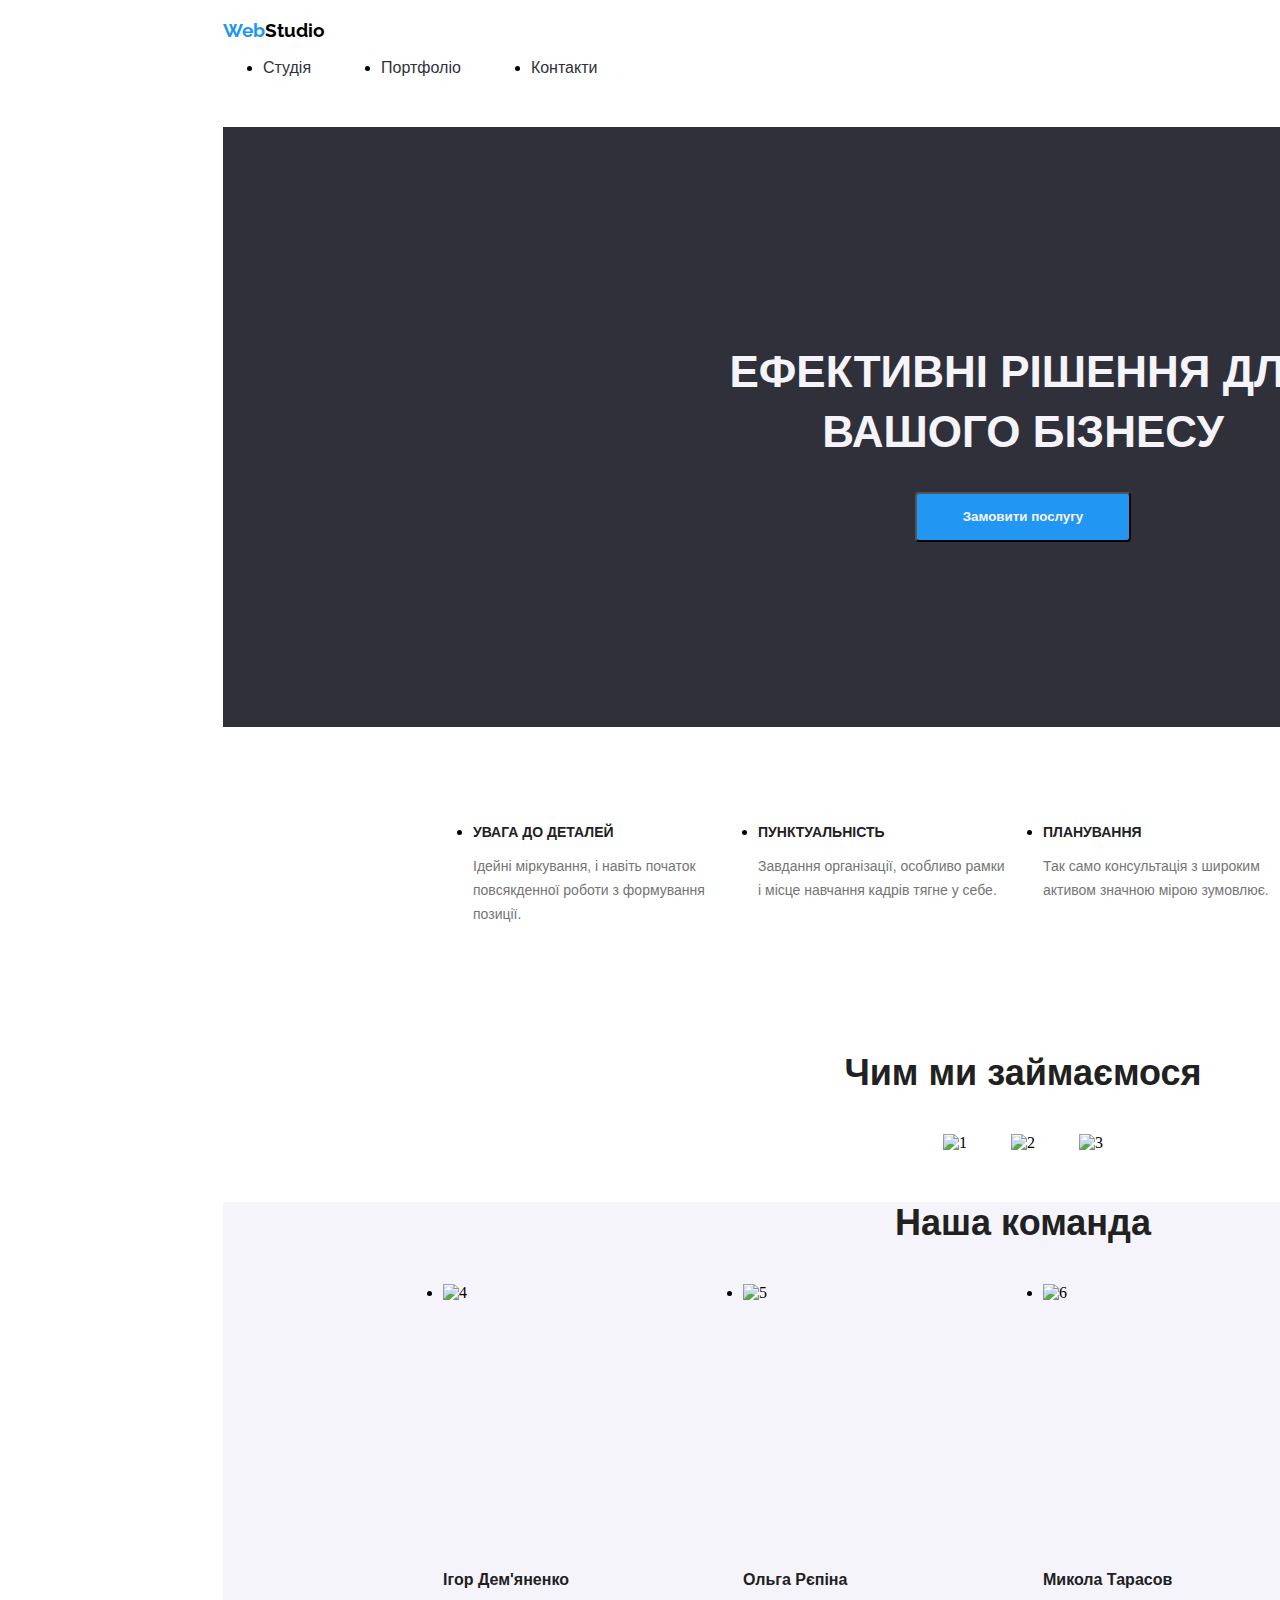
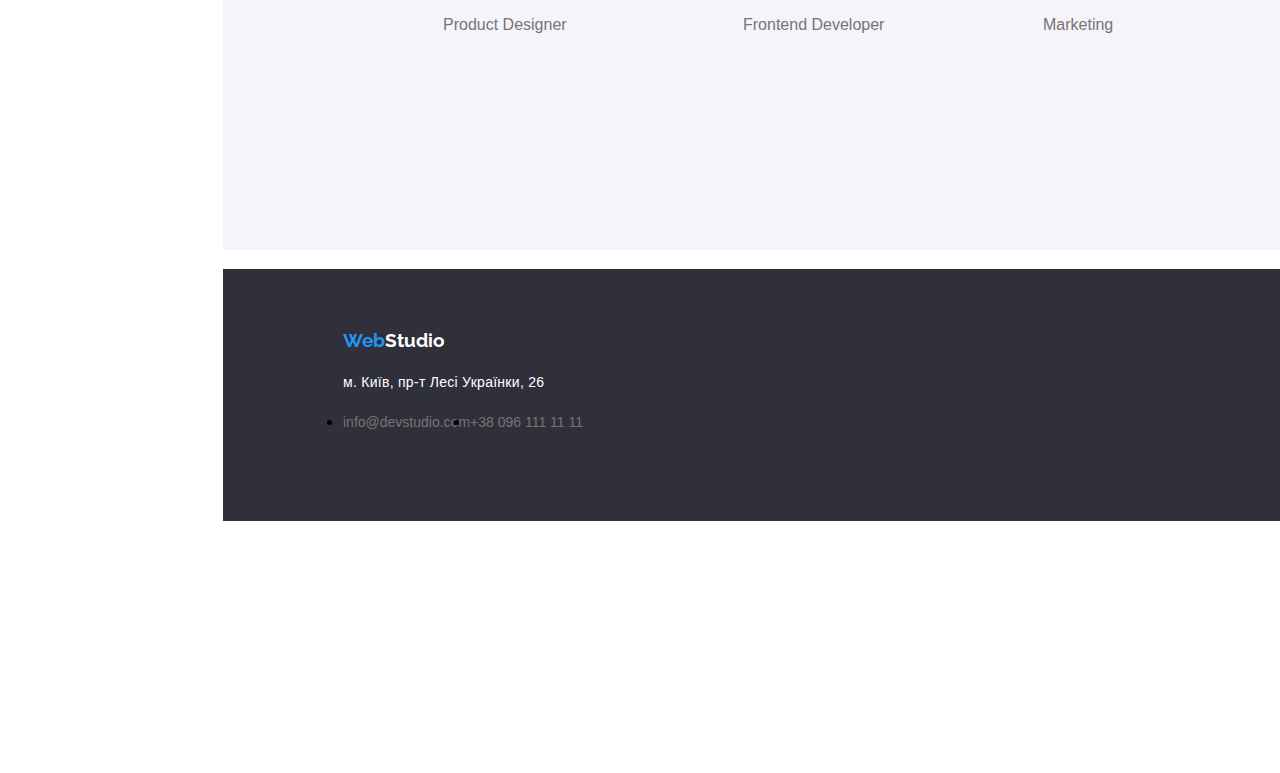
==== index.html @ 0ef21264 "main flex-box" ====
<!DOCTYPE html>
<html lang="en">
  <head>
    <meta charset="UTF-8" />
    <meta name="viewport" content="width=device-width, initial-scale=1.0" />
    <title>WebStudio</title>
    <link rel="stylesheet" href="./css/reset.css" />
    <link
      rel="stylesheet"
      href="https://cdnjs.cloudflare.com/ajax/libs/normalize/8.0.1/normalize.min.css"
      integrity="sha512-NhSC1YmyruXifcj/KFRWoC561YpHpc5Jtzgvbuzx5VozKpWvQ+4nXhPdFgmx8xqexRcpAglTj9sIBWINXa8x5w=="
      crossorigin="anonymous"
      referrerpolicy="no-referrer"
    />
    <link
      href="https://fonts.googleapis.com/css2?family=Raleway:ital,wght@0,100..900;1,100..900&family=Roboto:ital,wght@0,100;0,300;0,400;0,500;0,700;0,900;1,100;1,300;1,400;1,500;1,700;1,900&display=swap"
      rel="stylesheet"
    />
    <link rel="stylesheet" href="./css/stylesmain.css" />
  </head>
  <body>
    <div class="container">
      <header class="header">
        <nav>
          <h3 class="header-title">
            <span style="color: #2196f3">Web</span
            ><span style="color: black">Studio</span>
          </h3>
          <ul class="liheader-left">
            <li><a href="./index.html">Студія</a></li>
            <li><a href="./portfolio.html">Портфоліо</a></li>
            <li><a href="#">Контакти</a></li>
          </ul>
          <ul class="liheader-right">
            <li><a href="#">info@devstudio.com</a></li>
            <li><a href="#">+38 096 111 11 11</a></li>
          </ul>
        </nav>
      </header>
      <main>
        <section class="hero">
          <h1>
            ЕФЕКТИВНІ РІШЕННЯ ДЛЯ <br />
            ВАШОГО БІЗНЕСУ
          </h1>
          <button type="button">Замовити послугу</button>
        </section>
        <section class="main">
          <ul class="main-ul">
            <li class="main-li">
              <h4 class="main-h4">УВАГА ДО ДЕТАЛЕЙ</h4>
              <p class="main-p">
                Ідейні міркування, і навіть початок<br />
                повсякденної роботи з формування <br />
                позиції.
              </p>
            </li>
            <li class="main-li">
              <h4 class="main-h4">ПУНКТУАЛЬНІСТЬ</h4>
              <p class="main-p">
                Завдання організації, особливо рамки <br />
                і місце навчання кадрів тягне у себе.
              </p>
            </li>
            <li class="main-li">
              <h4 class="main-h4">ПЛАНУВАННЯ</h4>
              <p class="main-p">
                Так само консультація з широким <br />
                активом значною мірою зумовлює.
              </p>
            </li>
            <li class="main-li">
              <h4 class="main-h4">СУЧАСНІ ТЕХНОЛОГІЇ</h4>
              <p class="main-p">
                Значимість цих проблем настільки <br />
                очевидна, що реалізація планових <br />
                завдань.
              </p>
            </li>
          </ul>
        </section>
        <section class="submain">
          <div class="submain-content">
            <h2>Чим ми займаємося</h2>
            <img src="./images/main/main_1.jpg" alt="1" class="submain-img1" />
            <img src="./images/main/main_2.jpg" alt="2" class="submain-img2" />
            <img src="./images/main/main_3.jpg" alt="3" class="submain-img3" />
          </div>
        </section>
        <section class="team">
          <h2>Наша команда</h2>
          <ul>
            <li class="li-team1">
              <img src="./images/main/main_4.jpg" alt="4" class="team-img1" />
              <h5 class="team-names">Ігор Дем'яненко</h5>
              <p class="team-roles">Product Designer</p>
            </li>
            <li class="li-team2">
              <img src="./images/main/main_5.jpg" alt="5" class="team-img2" />
              <h5 class="team-names">Ольга Рєпіна</h5>
              <p class="team-roles">Frontend Developer</p>
            </li>
            <li class="li-team3">
              <img src="./images/main/main_6.jpg" alt="6" class="team-img3" />
              <h5 class="team-names">Микола Тарасов</h5>
              <p class="team-roles">Marketing</p>
            </li>
            <li class="li-team4">
              <img src="./images/main/main_7.jpg" alt="7" class="team-img4" />
              <h5 class="team-names">Михайло Єрмаков</h5>
              <p class="team-roles">UI Designer</p>
            </li>
          </ul>
        </section>
      </main>
      <footer class="footer">
        <h3>
          <span style="color: #2196f3">Web</span
          ><span style="color: rgb(255, 255, 255)">Studio</span>
        </h3>
        <p>м. Київ, пр-т Лесі Українки, 26</p>
        <ul class="ulhero-footer">
          <li><a href="#" class="li-footer">info@devstudio.com</a></li>
          <li><a href="#" class="li-footer">+38 096 111 11 11</a></li>
        </ul>
      </footer>
    </div>
  </body>
</html>
---- css/stylesmain.css ----
:root {
  --main-color: #2F303A;
  --accent-color: #2196F3;
  --paragraph-color: #757575;
  --footer-p-color: #FFFFFF;
  --team-background-color: #F5F4FA;
  --team-h4-color: #212121;
  --main-font: 'Raleway', serif;
  --secondary-font: "Roboto Flex",sans-serif;
  }

  .container{
  width: 1600px;
  height: 2346px;
  margin-right: 215px; 
  margin-left: 215px;
  }

  .header h3 {
  font-family: var(--main-font);
  font-weight: 700;
  display: flex;
  }

  .header ul {
  font-family: var(--secondary-font);
  display: flex;
  }

  .liheader-left {
  display: flex;
  justify-content: flex-start;
  }

  .liheader-right{
  display: flex;
  justify-content: flex-end;
  }

  .header li a {
  color: var(--main-color);
  transition: 0.3s ease;
  text-decoration: none;
  margin-right: 70px;
  }

  .header li a:hover {
  color: var(--accent-color);
  }

  .hero {
  display: flex;
  flex-direction: column;
  justify-content: center;
  align-items: center;
  width: auto;
  height: 600px;
  background-color: var(--main-color);
  }

  .hero h1 {
  font-family: var(--secondary-font);
  font-weight: 900;
  color: var(--team-background-color);
  line-height: 60px;
  letter-spacing: 5%;
  font-size: 44px;
  text-align: center;
  }

  .hero button {
  color: var(--team-background-color);
  background-color: var(--accent-color); 
  border-radius: 4px;
  width: 216px;
  height: 50px;
  font-family: var(--secondary-font);
  font-weight: 700;
  margin: 0 auto;
  }

  .hero button:hover {
  background-color: var(--paragraph-color);
  transition: 0.3s ease;
  }

  .main-h4 {
  font-family: var(--secondary-font);
  font-weight: 700;
  line-height: auto;
  letter-spacing: 3%;
  font-size: 14px;
  color: var(--team-h4-color);
  margin-top: 80px;
  margin-bottom: 10px;
  }

  .main-p {
  width: 270px;
  height: 72px;
  font-family: var(--secondary-font);
  font-weight: 400;
  font-size: 14px;
  line-height: 24px;
  letter-spacing: 3%;
  color: var(--paragraph-color);
  margin-bottom: 80px;
  }

  .main-ul {
  display: flex;
  flex-wrap: wrap;
  justify-content: center;
  }

  .main-li{
    margin-right: 15px;
  }

  .submain {
  display: flex;
  justify-content: center;
  align-items: center;
  }

  .submain-content {
  text-align: center;
  }

  .submain h2 {
  font-family: var(--secondary-font);
  font-weight: 700;
  text-align: center;
  letter-spacing: 3%;
  line-height: auto;
  color: var(--team-h4-color);
  font-size: 36px;
  display: flex;
  justify-content: center;
  margin-bottom: 20px;
  }
    
  .submain img {
  width: 370px;
  height: 294px;
  margin: 20px;
  }

  .team {
  background-color: var(--team-background-color);
  height: 648px;
  }

  .team h2 {
  font-family: var(--secondary-font);
  font-weight: 700;
  text-align: center;
  letter-spacing: 3%;
  line-height: auto;
  color: var(--team-h4-color);
  font-size: 36px;
  display: flex;
  justify-content: center;
  margin-bottom: 40px;
  }

  .team ul {
  display: flex;
  justify-content: center;
  }

  .team img {
  width: 270px;
  height: 260px;
  margin-top: auto;
  display: flex;
  align-items: center;
  justify-content: center;
  }

  .team .team-img1 {
  margin-right: 30px;
  display: flex;
  justify-content: center;
  align-items: center;
  }

  .team .team-img2 {
  margin-right: 30px;
  }

  .team .team-img3 {
  margin-right: 30px;
  }

  .team .team-img4 {
  margin-right: 30px;
  }

  .team-names {
  font-family: var(--secondary-font);
  line-height: auto;
  font-size: 16px;
  color: var(--team-h4-color);
  display: flex;
  }

  .team-roles {
  font-family: var(--secondary-font);
  font-weight: 400;
  line-height: auto;
  font-size: 16px;
  color: var(--paragraph-color);
  display: flex;
  }

  .footer {
  background-color: #2F303A;
  height: 252px;
  }

  .footer h3 {
  font-family: var(--main-font);
  font-weight: 700;
  padding-left: 120px;
  padding-top: 60px;
  display: flex;
  }

  .footer p {
  font-family: var(--secondary-font);
  font-weight: 400;
  font-size: 14px;
  font-weight: 400;
  line-height: 24px;
  letter-spacing: 0.02em;
  text-align: left;
  color: var(--footer-p-color);
  padding-left: 120px;
  display: flex;
  }

  .footer ul {
  padding-left: 120px;
  display: flex;
  }

  .footer a {
  font-family: var(--secondary-font);
  font-weight: 400;
  font-size: 14px;
  line-height: 24px;
  text-align: left;
  color: var(--paragraph-color);
  text-decoration: none;
  display: flex;
  }

  .footer a:hover {
  color: var(--accent-color);
  transition: 0.3s ease;
  }
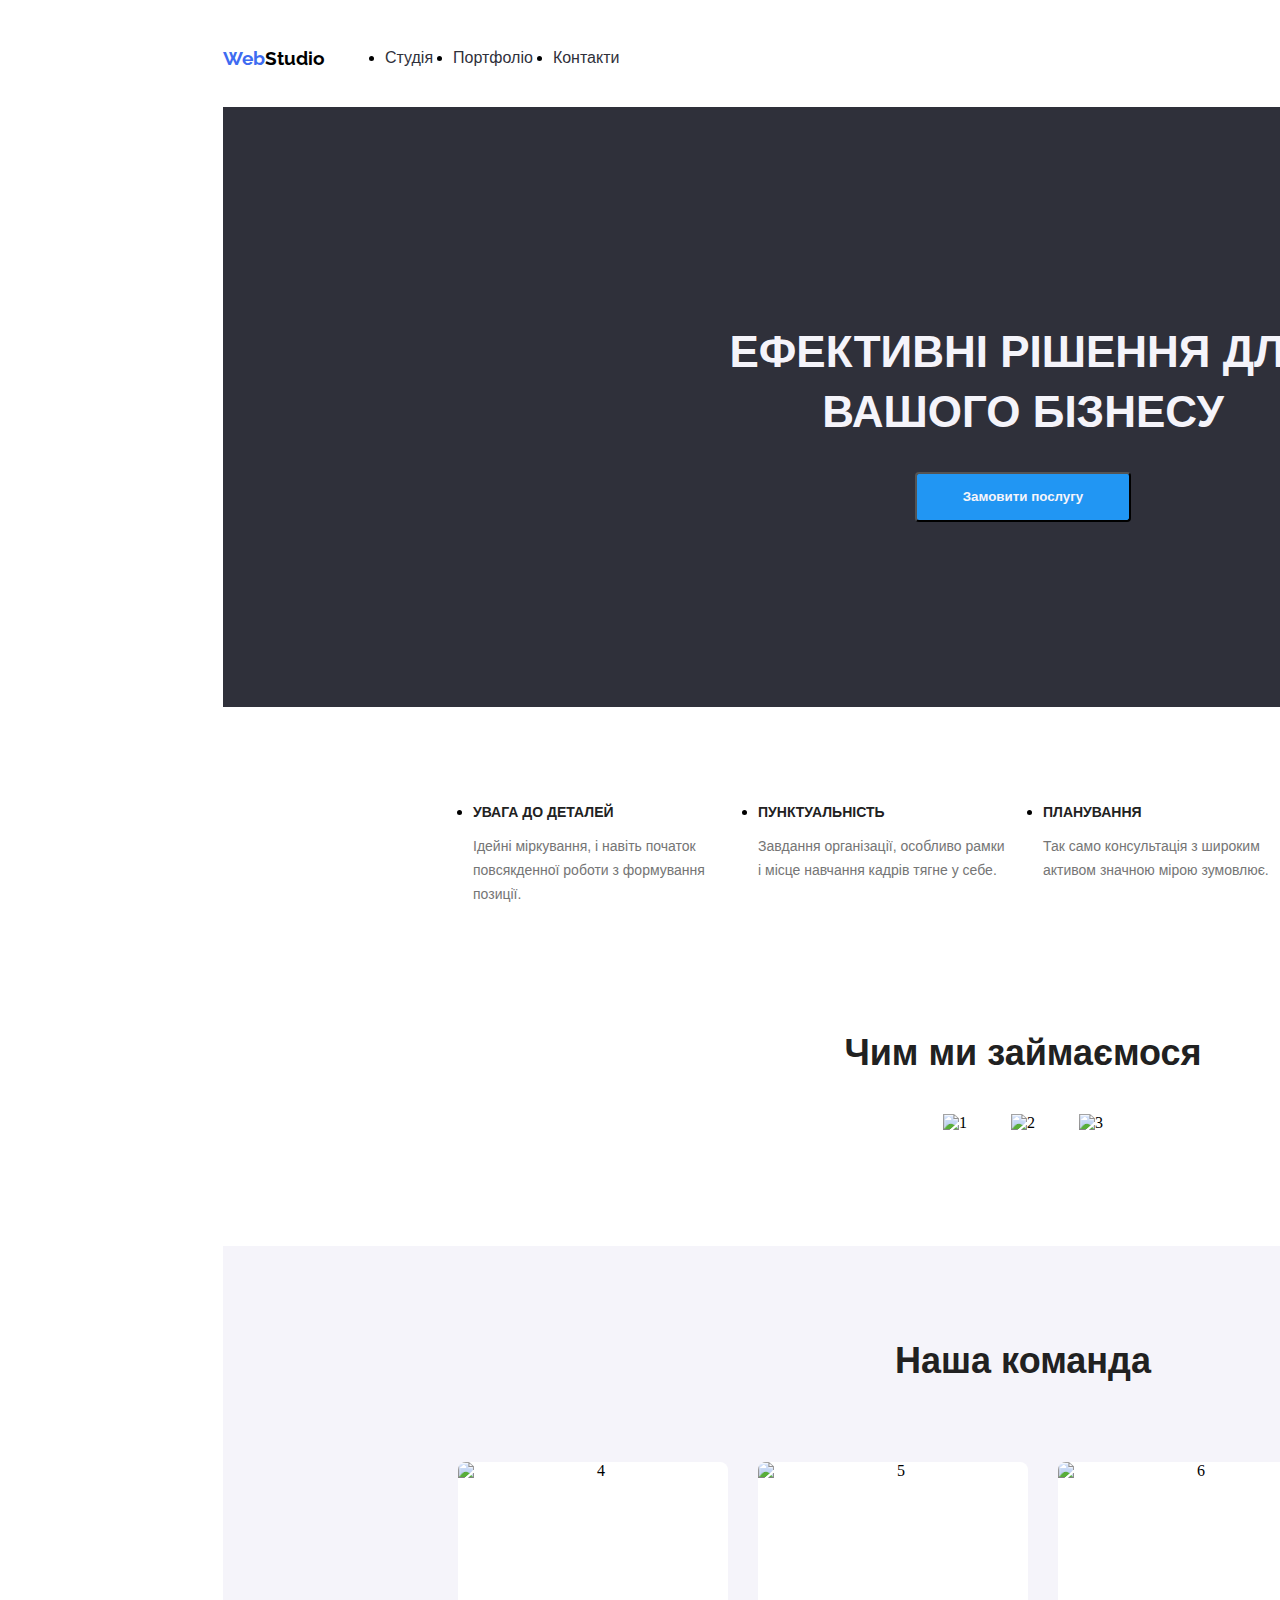
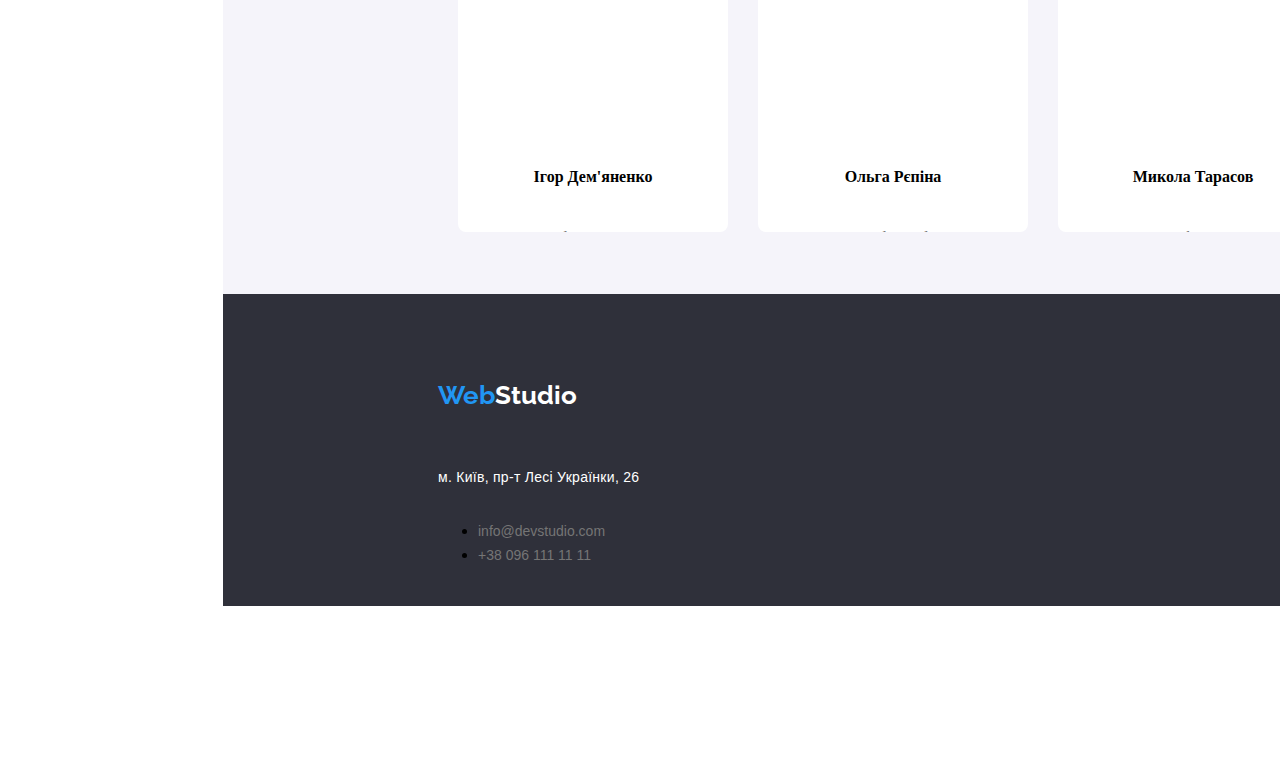
==== commit ba8e1c7b: "portfolio flex-box" ====
--- a/index.html
+++ b/index.html
@@ -21,19 +21,19 @@
   <body>
     <div class="container">
       <header class="header">
-        <nav>
-          <h3 class="header-title">
-            <span style="color: #2196f3">Web</span
-            ><span style="color: black">Studio</span>
-          </h3>
-          <ul class="liheader-left">
-            <li><a href="./index.html">Студія</a></li>
-            <li><a href="./portfolio.html">Портфоліо</a></li>
-            <li><a href="#">Контакти</a></li>
+        <h3 class="title-profil" style="color: rgb(0, 0, 0)">
+          <span class="title-profil" style="color: rgb(62, 107, 241)">Web</span
+          >Studio
+        </h3>
+        <nav class="links-nav-profile">
+          <ul class="left-links">
+            <li class="link-left"><a href="./index.html">Студія</a></li>
+            <li class="link-left"><a href="./portfolio.html">Портфоліо</a></li>
+            <li class="link-left"><a href="#">Контакти</a></li>
           </ul>
-          <ul class="liheader-right">
-            <li><a href="#">info@devstudio.com</a></li>
-            <li><a href="#">+38 096 111 11 11</a></li>
+          <ul class="right-links">
+            <li class="link-right"><a href="#">info@devstudio.com</a></li>
+            <li class="link-right"><a href="#">+38 096 111 11 11</a></li>
           </ul>
         </nav>
       </header>
@@ -89,25 +89,25 @@
         </section>
         <section class="team">
           <h2>Наша команда</h2>
-          <ul>
+          <ul class="team-workers">
             <li class="li-team1">
               <img src="./images/main/main_4.jpg" alt="4" class="team-img1" />
-              <h5 class="team-names">Ігор Дем'яненко</h5>
+              <p class="team-names">Ігор Дем'яненко</p>
               <p class="team-roles">Product Designer</p>
             </li>
             <li class="li-team2">
               <img src="./images/main/main_5.jpg" alt="5" class="team-img2" />
-              <h5 class="team-names">Ольга Рєпіна</h5>
+              <p class="team-names">Ольга Рєпіна</p>
               <p class="team-roles">Frontend Developer</p>
             </li>
             <li class="li-team3">
               <img src="./images/main/main_6.jpg" alt="6" class="team-img3" />
-              <h5 class="team-names">Микола Тарасов</h5>
+              <p class="team-names">Микола Тарасов</p>
               <p class="team-roles">Marketing</p>
             </li>
             <li class="li-team4">
               <img src="./images/main/main_7.jpg" alt="7" class="team-img4" />
-              <h5 class="team-names">Михайло Єрмаков</h5>
+              <p class="team-names">Михайло Єрмаков</p>
               <p class="team-roles">UI Designer</p>
             </li>
           </ul>
--- a/css/stylesmain.css
+++ b/css/stylesmain.css
@@ -16,32 +16,51 @@
   margin-left: 215px;
   }
 
+  .header {
+  display: flex;
+  align-items: center;
+  justify-content: space-between;
+  padding: 20px 0;
+  }
+
   .header h3 {
   font-family: var(--main-font);
   font-weight: 700;
   display: flex;
   }
 
-  .header ul {
-  font-family: var(--secondary-font);
-  display: flex;
-  }
-
-  .liheader-left {
-  display: flex;
-  justify-content: flex-start;
-  }
-
-  .liheader-right{
-  display: flex;
-  justify-content: flex-end;
+  .header .links-nav-profile {
+  display: flex;
+  align-items: center;
+  justify-content: space-between;
+  width: 100%;
+  }
+
+  .header .left-links,
+  .header .right-links {
+  display: flex;
+  align-items: center;
+  }
+
+  .header .left-links {
+  margin-left: 20px;
+  }
+
+  .header .right-links {
+  margin-right: 20px;
+  margin-left: auto;
+  }
+
+  .header li {
+  font-family: var(--secondary-font);
+  font-weight: 500;
+  margin-right: 20px;
   }
 
   .header li a {
   color: var(--main-color);
   transition: 0.3s ease;
   text-decoration: none;
-  margin-right: 70px;
   }
 
   .header li a:hover {
@@ -150,83 +169,77 @@
   background-color: var(--team-background-color);
   height: 648px;
   }
-
+  
+  .team-workers {
+  display: flex;
+  flex-direction: row;
+  gap: 30px;
+  justify-content: center;
+  }
+  
+  .team li {
+  display: grid;
+  grid-template-rows: auto 1fr auto;
+  justify-items: center;
+  text-align: center;
+  width: 270px;
+  height: 370px;
+  background-color: white;
+  border-radius: 8px;
+  overflow: hidden;
+  }
+  
   .team h2 {
   font-family: var(--secondary-font);
   font-weight: 700;
-  text-align: center;
-  letter-spacing: 3%;
-  line-height: auto;
+  font-size: 36px;
+  text-align: center;
+  margin-top: 94px;
+  padding-top: 94px;
+  padding-bottom: 50px;
   color: var(--team-h4-color);
-  font-size: 36px;
-  display: flex;
-  justify-content: center;
-  margin-bottom: 40px;
-  }
-
+  display: flex;
+  justify-content: center;
+  }
+  
   .team ul {
   display: flex;
   justify-content: center;
   }
-
+  
   .team img {
   width: 270px;
   height: 260px;
-  margin-top: auto;
-  display: flex;
-  align-items: center;
-  justify-content: center;
-  }
-
-  .team .team-img1 {
-  margin-right: 30px;
-  display: flex;
-  justify-content: center;
-  align-items: center;
-  }
-
-  .team .team-img2 {
-  margin-right: 30px;
-  }
-
-  .team .team-img3 {
-  margin-right: 30px;
-  }
-
-  .team .team-img4 {
-  margin-right: 30px;
-  }
-
+  }
+  
   .team-names {
-  font-family: var(--secondary-font);
-  line-height: auto;
-  font-size: 16px;
-  color: var(--team-h4-color);
-  display: flex;
-  }
-
-  .team-roles {
-  font-family: var(--secondary-font);
-  font-weight: 400;
-  line-height: auto;
-  font-size: 16px;
+  font-weight: 600;
+  padding-top: 30px;
+  line-height: 18.75px;
+  }
+
+  .team-roles{
   color: var(--paragraph-color);
-  display: flex;
+  padding-bottom: 30px;
+  padding-top: 10px;
   }
 
   .footer {
-  background-color: #2F303A;
+  background-color: var(--main-color);
+  width: 1600px;
   height: 252px;
-  }
-
+  padding-top: 60px;
+  padding-left: 215px;
+  display: flex;
+  flex-direction: column;
+  }
+  
   .footer h3 {
   font-family: var(--main-font);
   font-weight: 700;
-  padding-left: 120px;
-  padding-top: 60px;
-  display: flex;
-  }
-
+  font-size: 26px;
+  }
+  
   .footer p {
   font-family: var(--secondary-font);
   font-weight: 400;
@@ -236,15 +249,9 @@
   letter-spacing: 0.02em;
   text-align: left;
   color: var(--footer-p-color);
-  padding-left: 120px;
-  display: flex;
-  }
-
-  .footer ul {
-  padding-left: 120px;
-  display: flex;
-  }
-
+  padding-top: 15px;
+  }
+  
   .footer a {
   font-family: var(--secondary-font);
   font-weight: 400;
@@ -253,9 +260,8 @@
   text-align: left;
   color: var(--paragraph-color);
   text-decoration: none;
-  display: flex;
-  }
-
+  }
+  
   .footer a:hover {
   color: var(--accent-color);
   transition: 0.3s ease;
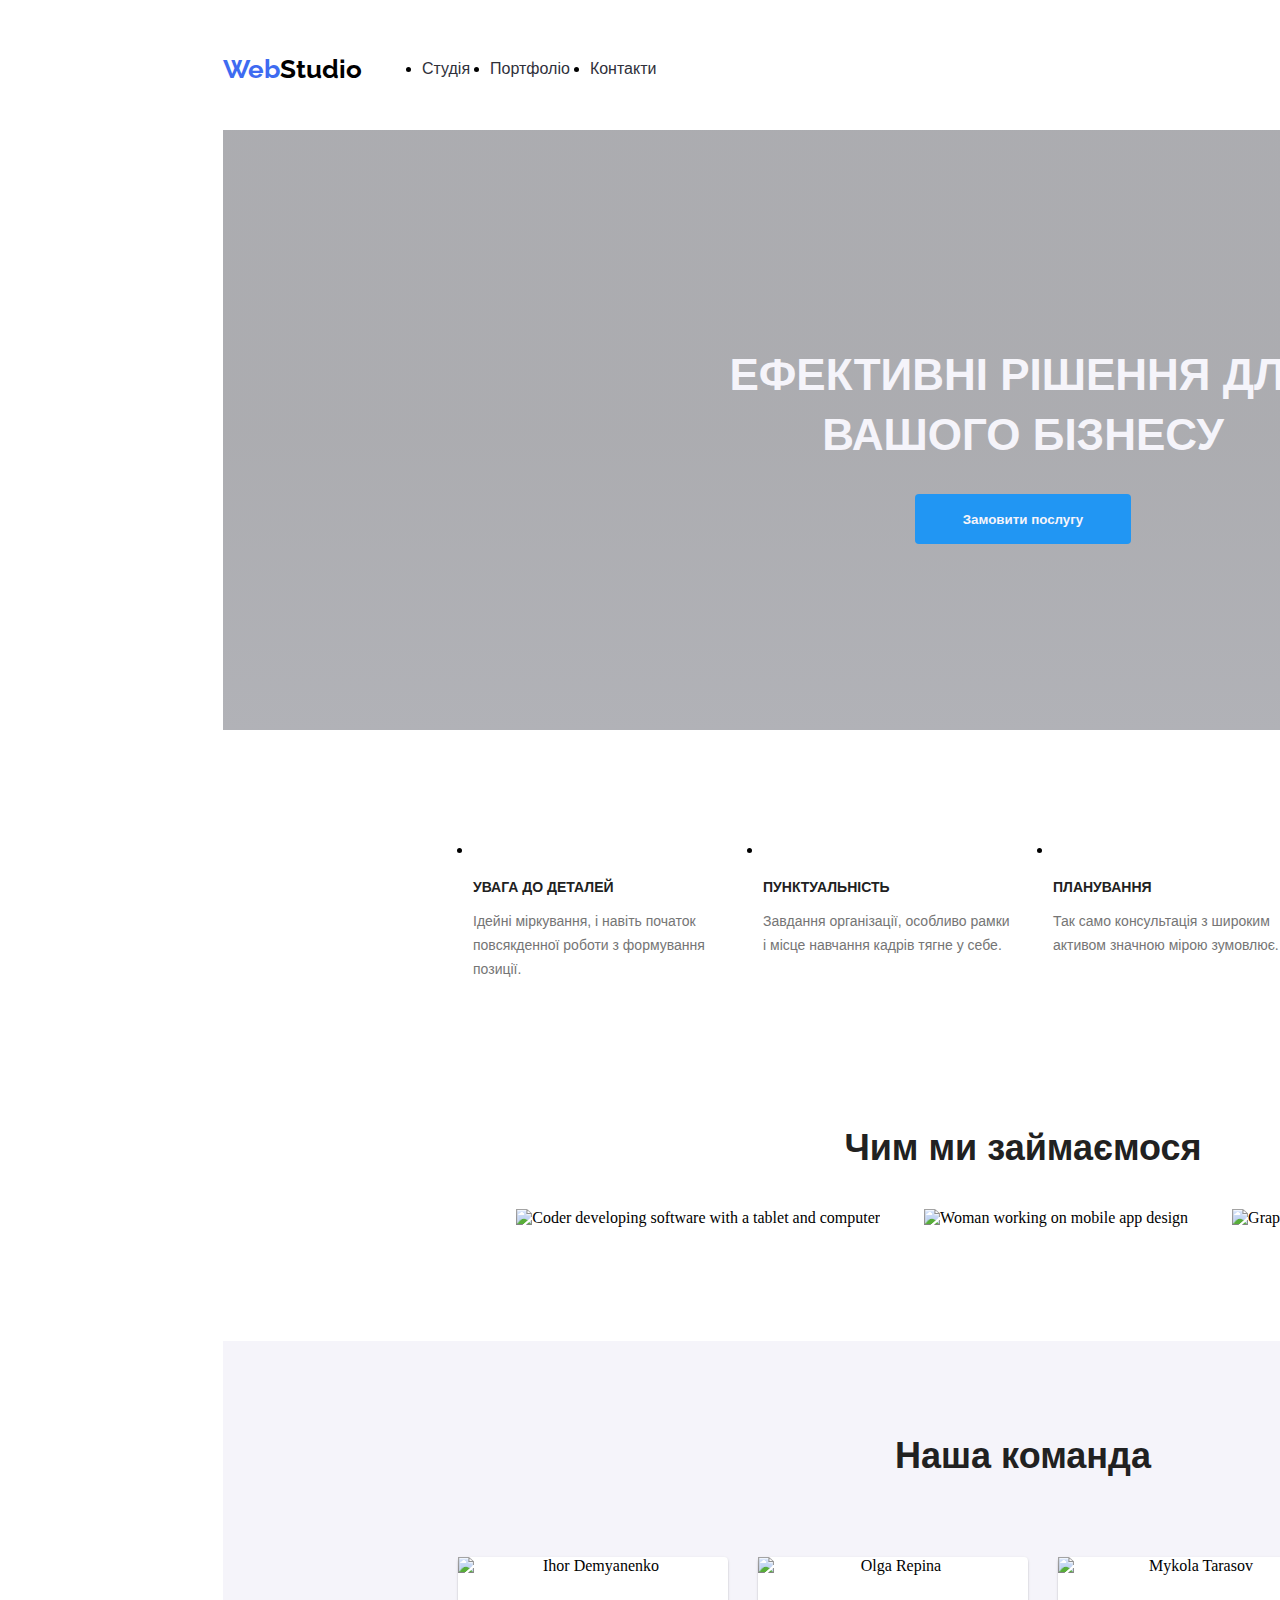
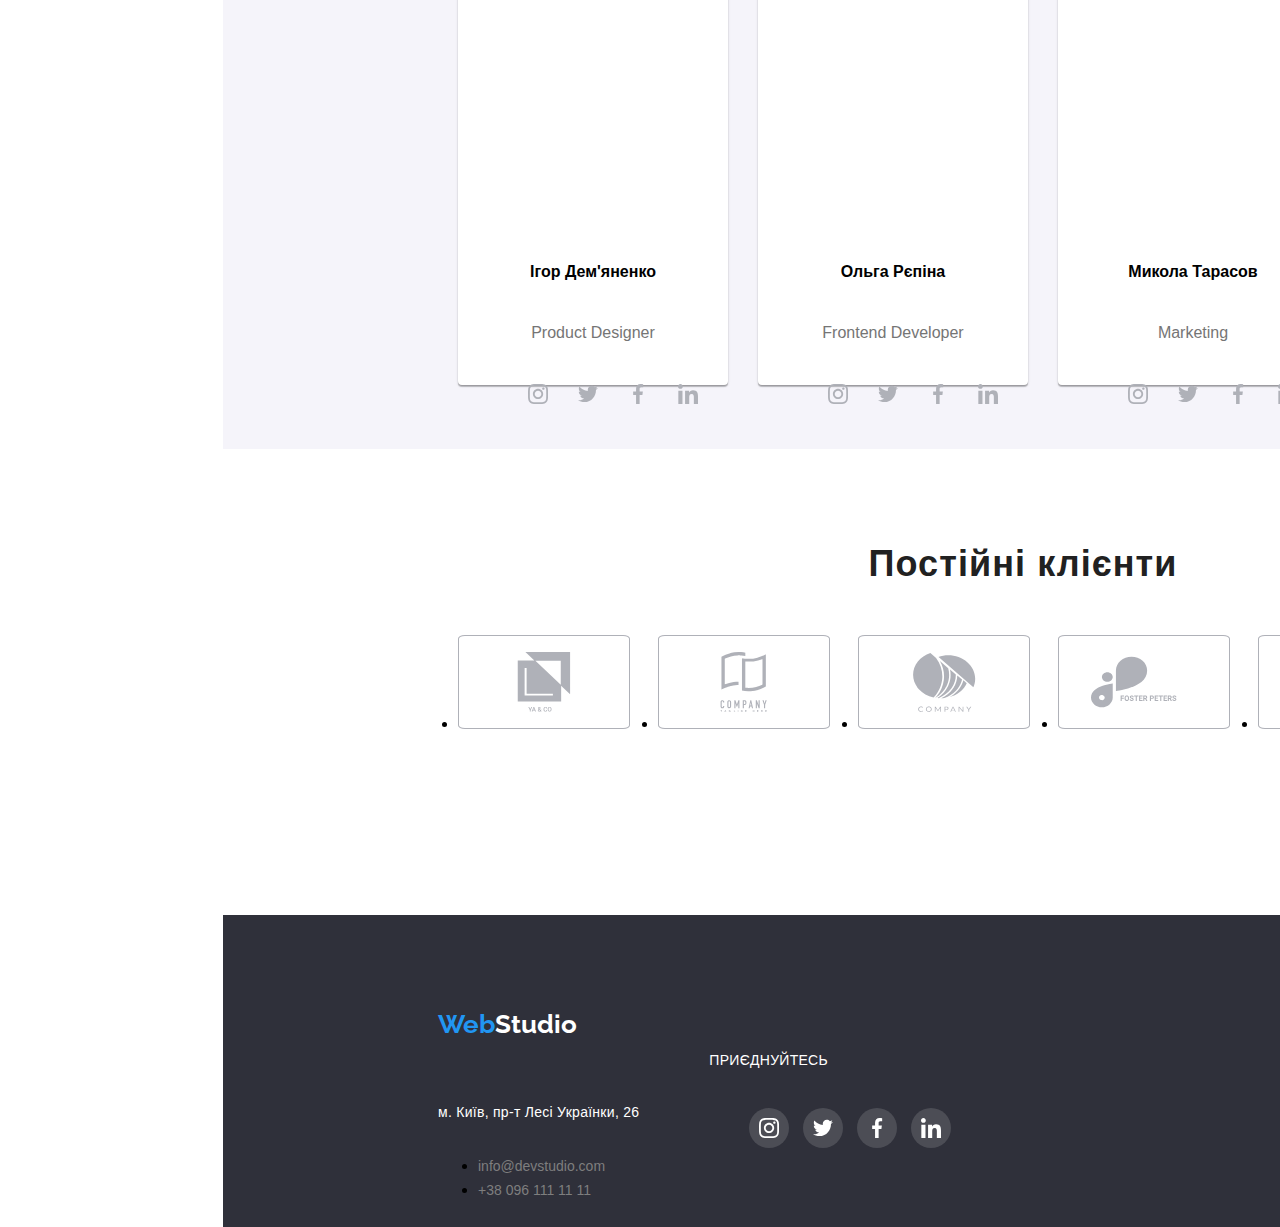
==== commit cae28cab: "WebStudio_13" ====
--- a/index.html
+++ b/index.html
@@ -32,8 +32,22 @@
             <li class="link-left"><a href="#">Контакти</a></li>
           </ul>
           <ul class="right-links">
-            <li class="link-right"><a href="#">info@devstudio.com</a></li>
-            <li class="link-right"><a href="#">+38 096 111 11 11</a></li>
+            <li class="link-right">
+              <a href="#"
+                ><svg class="contact-icon" width="16" height="12">
+                  <use href="./SVG/icons/symbol-defs.svg#envelope"></use>
+                </svg>
+                info@devstudio.com</a
+              >
+            </li>
+            <li class="link-right">
+              <a href="#"
+                ><svg class="contact-icon" width="16" height="12">
+                  <use href="./SVG/icons/symbol-defs.svg#smartphone"></use>
+                </svg>
+                +38 096 111 11 11</a
+              >
+            </li>
           </ul>
         </nav>
       </header>
@@ -82,47 +96,193 @@
         <section class="submain">
           <div class="submain-content">
             <h2>Чим ми займаємося</h2>
-            <img src="./images/main/main_1.jpg" alt="1" class="submain-img1" />
-            <img src="./images/main/main_2.jpg" alt="2" class="submain-img2" />
-            <img src="./images/main/main_3.jpg" alt="3" class="submain-img3" />
+            <img
+              src="./images/main/ourwork/ourwork_1.jpg"
+              alt="Coder developing software with a tablet and computer"
+              class="submain-img1"
+            />
+            <img
+              src="./images/main/ourwork/ourwork_2.jpg"
+              alt="Woman working on mobile app design"
+              class="submain-img2"
+            />
+            <img
+              src="./images/main/ourwork/ourwork_3.jpg"
+              alt="Graphic designer working on a color palette"
+              class="submain-img3"
+            />
           </div>
         </section>
         <section class="team">
           <h2>Наша команда</h2>
           <ul class="team-workers">
             <li class="li-team1">
-              <img src="./images/main/main_4.jpg" alt="4" class="team-img1" />
+              <img
+                src="./images/main/team/team_1.jpg"
+                alt="Ihor Demyanenko"
+                class="team-img1"
+              />
               <p class="team-names">Ігор Дем'яненко</p>
               <p class="team-roles">Product Designer</p>
+              <ul class="social-list">
+                <svg class="social-icon" width="20" height="20">
+                  <use href="./SVG/icons/symbol-defs.svg#instagram"></use>
+                </svg>
+                <svg class="social-icon" width="20" height="20">
+                  <use href="./SVG/icons/symbol-defs.svg#twitter"></use>
+                </svg>
+                <svg class="social-icon" width="20" height="20">
+                  <use href="./SVG/icons/symbol-defs.svg#facebook"></use>
+                </svg>
+                <svg class="social-icon" width="20" height="20">
+                  <use href="./SVG/icons/symbol-defs.svg#linkedin"></use>
+                </svg>
+              </ul>
             </li>
             <li class="li-team2">
-              <img src="./images/main/main_5.jpg" alt="5" class="team-img2" />
+              <img
+                src="./images/main/team/team_2.jpg"
+                alt="Olga Repina"
+                class="team-img2"
+              />
               <p class="team-names">Ольга Рєпіна</p>
               <p class="team-roles">Frontend Developer</p>
+              <ul class="social-list">
+                <svg class="social-icon" width="20" height="20">
+                  <use href="./SVG/icons/symbol-defs.svg#instagram"></use>
+                </svg>
+                <svg class="social-icon" width="20" height="20">
+                  <use href="./SVG/icons/symbol-defs.svg#twitter"></use>
+                </svg>
+                <svg class="social-icon" width="20" height="20">
+                  <use href="./SVG/icons/symbol-defs.svg#facebook"></use>
+                </svg>
+                <svg class="social-icon" width="20" height="20">
+                  <use href="./SVG/icons/symbol-defs.svg#linkedin"></use>
+                </svg>
+              </ul>
             </li>
             <li class="li-team3">
-              <img src="./images/main/main_6.jpg" alt="6" class="team-img3" />
+              <img
+                src="./images/main/team/team_3.jpg"
+                alt="Mykola Tarasov"
+                class="team-img3"
+              />
               <p class="team-names">Микола Тарасов</p>
               <p class="team-roles">Marketing</p>
+              <ul class="social-list">
+                <svg class="social-icon" width="20" height="20">
+                  <use href="./SVG/icons/symbol-defs.svg#instagram"></use>
+                </svg>
+                <svg class="social-icon" width="20" height="20">
+                  <use href="./SVG/icons/symbol-defs.svg#twitter"></use>
+                </svg>
+                <svg class="social-icon" width="20" height="20">
+                  <use href="./SVG/icons/symbol-defs.svg#facebook"></use>
+                </svg>
+                <svg class="social-icon" width="20" height="20">
+                  <use href="./SVG/icons/symbol-defs.svg#linkedin"></use>
+                </svg>
+              </ul>
             </li>
             <li class="li-team4">
-              <img src="./images/main/main_7.jpg" alt="7" class="team-img4" />
+              <img
+                src="./images/main/team/team_4.jpg"
+                alt="Mykhailo Yermakov"
+                class="team-img4"
+              />
               <p class="team-names">Михайло Єрмаков</p>
               <p class="team-roles">UI Designer</p>
+              <ul class="social-list">
+                <svg class="social-icon" width="20" height="20">
+                  <use href="./SVG/icons/symbol-defs.svg#instagram"></use>
+                </svg>
+                <svg class="social-icon" width="20" height="20">
+                  <use href="./SVG/icons/symbol-defs.svg#twitter"></use>
+                </svg>
+                <svg class="social-icon" width="20" height="20">
+                  <use href="./SVG/icons/symbol-defs.svg#facebook"></use>
+                </svg>
+                <svg class="social-icon" width="20" height="20">
+                  <use href="./SVG/icons/symbol-defs.svg#linkedin"></use>
+                </svg>
+              </ul>
+            </li>
+          </ul>
+        </section>
+        <section class="regular-customers">
+          <h2 class="customers-title">Постійні клієнти</h2>
+          <ul class="customers-list">
+            <li class="customers-item">
+              <svg class="customers-icon" width="106" height="60">
+                <use href="./SVG/icons/symbol-defs.svg#client_1"></use>
+              </svg>
+            </li>
+            <li class="customers-item">
+              <svg class="customers-icon" width="106" height="60">
+                <use href="./SVG/icons/symbol-defs.svg#client_2"></use>
+              </svg>
+            </li>
+            <li class="customers-item">
+              <svg class="customers-icon" width="106" height="60">
+                <use href="./SVG/icons/symbol-defs.svg#client_3"></use>
+              </svg>
+            </li>
+            <li class="customers-item">
+              <svg class="customers-icon" width="106" height="60">
+                <use href="./SVG/icons/symbol-defs.svg#client_4"></use>
+              </svg>
+            </li>
+            <li class="customers-item">
+              <svg class="customers-icon" width="106" height="60">
+                <use href="./SVG/icons/symbol-defs.svg#client_5"></use>
+              </svg>
+            </li>
+            <li class="customers-item">
+              <svg class="customers-icon" width="106" height="60">
+                <use href="./SVG/icons/symbol-defs.svg#client_6"></use>
+              </svg>
             </li>
           </ul>
         </section>
       </main>
       <footer class="footer">
-        <h3>
-          <span style="color: #2196f3">Web</span
-          ><span style="color: rgb(255, 255, 255)">Studio</span>
-        </h3>
-        <p>м. Київ, пр-т Лесі Українки, 26</p>
-        <ul class="ulhero-footer">
-          <li><a href="#" class="li-footer">info@devstudio.com</a></li>
-          <li><a href="#" class="li-footer">+38 096 111 11 11</a></li>
-        </ul>
+        <div class="footer-left">
+          <h3>
+            <span style="color: #2196f3">Web</span
+            ><span style="color: #ffffff">Studio</span>
+          </h3>
+          <p>м. Київ, пр-т Лесі Українки, 26</p>
+          <ul class="ulhero-footer">
+            <li><a href="#" class="li-footer">info@devstudio.com</a></li>
+            <li><a href="#" class="li-footer">+38 096 111 11 11</a></li>
+          </ul>
+        </div>
+        <div class="footer-right">
+          <p class="contactus-title">ПРИЄДНУЙТЕСЬ</p>
+          <ul class="contactus-list">
+            <li class="contactus-item">
+              <svg class="icon" width="20" height="20">
+                <use href="./SVG/icons/symbol-defs.svg#instagram"></use>
+              </svg>
+            </li>
+            <li class="contactus-item">
+              <svg class="icon" width="20" height="20">
+                <use href="./SVG/icons/symbol-defs.svg#twitter"></use>
+              </svg>
+            </li>
+            <li class="contactus-item">
+              <svg class="icon" width="20" height="20">
+                <use href="./SVG/icons/symbol-defs.svg#facebook"></use>
+              </svg>
+            </li>
+            <li class="contactus-item">
+              <svg class="icon" width="20" height="20">
+                <use href="./SVG/icons/symbol-defs.svg#linkedin"></use>
+              </svg>
+            </li>
+          </ul>
+        </div>
       </footer>
     </div>
   </body>
--- a/css/stylesmain.css
+++ b/css/stylesmain.css
@@ -9,7 +9,7 @@
   --secondary-font: "Roboto Flex",sans-serif;
   }
 
-  .container{
+  .container {
   width: 1600px;
   height: 2346px;
   margin-right: 215px; 
@@ -26,6 +26,7 @@
   .header h3 {
   font-family: var(--main-font);
   font-weight: 700;
+  font-size: 26px;
   display: flex;
   }
 
@@ -59,12 +60,14 @@
 
   .header li a {
   color: var(--main-color);
-  transition: 0.3s ease;
   text-decoration: none;
   }
 
   .header li a:hover {
   color: var(--accent-color);
+  fill: var(--accent-color);
+  transition: 0.3s ease;
+  cursor: pointer;
   }
 
   .hero {
@@ -74,7 +77,10 @@
   align-items: center;
   width: auto;
   height: 600px;
-  background-color: var(--main-color);
+  background-image: linear-gradient(rgba(47, 48, 58, 0.4) 50%, rgba(60, 62, 75, 0.4) 100%),
+  url("../images/main/hero-background/hero-background_1.jpg");
+  background-size: cover;
+  background-repeat: no-repeat;
   }
 
   .hero h1 {
@@ -89,7 +95,8 @@
 
   .hero button {
   color: var(--team-background-color);
-  background-color: var(--accent-color); 
+  background-color: var(--accent-color);
+  border: none;
   border-radius: 4px;
   width: 216px;
   height: 50px;
@@ -99,8 +106,42 @@
   }
 
   .hero button:hover {
-  background-color: var(--paragraph-color);
-  transition: 0.3s ease;
+  background: linear-gradient(135deg, #2db3bd, #5179d0);
+  cursor: pointer;
+  }
+
+  .main ul {
+  display: grid;
+  grid-template-columns: repeat(4, 270px);
+  grid-auto-rows: auto;
+  grid-gap: 20px;
+  justify-content: center;
+  }
+  
+  .main-li {
+  margin-top: 95px;
+  margin-bottom: 20px;
+  }
+      
+  .main img {
+  width: 100%;
+  height: auto;
+  }
+  
+  .main-li:nth-child(1)::before {
+  content: url("../images/main/possibilities/possibilities_1.jpg");
+  }
+  
+  .main-li:nth-child(2)::before {
+  content: url("../images/main/possibilities/possibilities_2.jpg");
+  }
+  
+  .main-li:nth-child(3)::before {
+  content: url("../images/main/possibilities/possibilities_3.jpg");
+  }
+  
+  .main-li:nth-child(4)::before {
+  content: url("../images/main/possibilities/possibilities_4.jpg");
   }
 
   .main-h4 {
@@ -110,7 +151,7 @@
   letter-spacing: 3%;
   font-size: 14px;
   color: var(--team-h4-color);
-  margin-top: 80px;
+  margin-top: 20px;
   margin-bottom: 10px;
   }
 
@@ -126,16 +167,6 @@
   margin-bottom: 80px;
   }
 
-  .main-ul {
-  display: flex;
-  flex-wrap: wrap;
-  justify-content: center;
-  }
-
-  .main-li{
-    margin-right: 15px;
-  }
-
   .submain {
   display: flex;
   justify-content: center;
@@ -167,7 +198,8 @@
 
   .team {
   background-color: var(--team-background-color);
-  height: 648px;
+  width: 1600px;
+  height: 708px;
   }
   
   .team-workers {
@@ -179,14 +211,16 @@
   
   .team li {
   display: grid;
-  grid-template-rows: auto 1fr auto;
+  grid-template-rows: auto auto 1fr auto;
   justify-items: center;
   text-align: center;
   width: 270px;
-  height: 370px;
+  height: 428px;
   background-color: white;
-  border-radius: 8px;
-  overflow: hidden;
+  border-radius: 4px;
+  box-shadow: 0px 1px 3px 0px rgba(0, 0, 0, 0.12),
+  0px 1px 1px 0px rgba(0, 0, 0, 0.14),
+  0px 2px 1px 0px rgba(0, 0, 0, 0.20);
   }
   
   .team h2 {
@@ -206,22 +240,91 @@
   display: flex;
   justify-content: center;
   }
-  
+
   .team img {
   width: 270px;
   height: 260px;
   }
   
   .team-names {
+  font-family: var(--secondary-font);
   font-weight: 600;
+  font-size: 16px;
   padding-top: 30px;
   line-height: 18.75px;
   }
 
   .team-roles{
+  font-family: var(--secondary-font);
+  font-weight: 400;
   color: var(--paragraph-color);
+  padding-bottom: 16px;
+  padding-top: 10px;
+  }
+
+  .social-list {
+  display: flex;
+  flex-direction: row;
+  display: grid;
+  grid-template-columns: repeat(4, 44px);
+  column-gap: 10px;
   padding-bottom: 30px;
-  padding-top: 10px;
+  }
+
+  .social-icon {
+  fill: #AFB1B8;
+  background-color: transparent;
+  padding: 10px;
+  border-radius: 50%;
+  transition: background-color 0.3s ease, fill 0.3s ease;
+  overflow: visible;
+  }
+  
+  .social-icon:hover {
+  fill: #ffffff;
+  background-color: var(--accent-color);
+  border-radius: 50%;
+  cursor: pointer;
+  }
+  
+  .regular-customers {
+  width: 1600px;
+  height: 372px;
+  }
+  
+  .customers-title {
+  font-family: var(--secondary-font);
+  font-weight: 700;
+  color: var(--team-h4-color);
+  font-size: 36px;
+  line-height: 42px;
+  letter-spacing: 0.03em;
+  margin-top: 94px;
+  margin-bottom: 50px;
+  text-align: center;
+  }
+
+  .customers-list {
+  display: flex;
+  flex-direction: row;
+  justify-content: center;
+  display: grid;
+  grid-template-columns: repeat(6, 170px);
+  column-gap: 30px;
+  }
+  
+  .customers-icon {
+  fill: #AFB1B8;
+  border: 1px solid rgba(175, 177, 184, 1);
+  border-radius: 4%;
+  padding: 16px 32px;
+  }
+  
+  .customers-icon:hover {
+  fill: var(--accent-color);
+  border: 1px solid var(--accent-color);
+  transition: fill 0.5s ease;
+  cursor: pointer;
   }
 
   .footer {
@@ -231,6 +334,11 @@
   padding-top: 60px;
   padding-left: 215px;
   display: flex;
+  align-items: center;
+  }
+  
+  .footer-left {
+  display: flex;
   flex-direction: column;
   }
   
@@ -238,31 +346,67 @@
   font-family: var(--main-font);
   font-weight: 700;
   font-size: 26px;
+  padding-bottom: 20px;
   }
   
   .footer p {
-  font-family: var(--secondary-font);
-  font-weight: 400;
-  font-size: 14px;
-  font-weight: 400;
-  line-height: 24px;
-  letter-spacing: 0.02em;
-  text-align: left;
-  color: var(--footer-p-color);
-  padding-top: 15px;
-  }
-  
-  .footer a {
   font-family: var(--secondary-font);
   font-weight: 400;
   font-size: 14px;
   line-height: 24px;
-  text-align: left;
-  color: var(--paragraph-color);
+  letter-spacing: 0.02em;
+  color: #ffffff;
+  margin-top: 15px;
+  }
+  
+  .footer a {
+  font-family: var(--secondary-font);
+  font-weight: 400;
+  font-size: 14px;
+  line-height: 24px;
+  color: #7e7e7e;
   text-decoration: none;
+  padding-top: 9px;
   }
   
   .footer a:hover {
   color: var(--accent-color);
   transition: 0.3s ease;
+  }
+  
+  .footer-right {
+  padding-left: 70px;
+  }
+
+  .contactus-title {
+  font-family: var(--secondary-font);
+  font-weight: 700;
+  font-size: 14px;
+  color: #ffffff;
+  padding-bottom: 20px;
+  }
+  
+  .contactus-list {
+  display: grid;
+  grid-template-columns: repeat(4, 44px);
+  column-gap: 10px;
+  }
+  
+  .contactus-item {
+  list-style: none;
+  }
+  
+  .icon {
+  fill: #ffffff;
+  background-color: #4c4d55;
+  padding: 10px;
+  border-radius: 50%;
+  transition: background-color 0.3s ease, fill 0.3s ease;
+  overflow: visible;
+  }
+  
+  .icon:hover {
+  background-color:var(--accent-color);
+  border-radius: 50%;
+  cursor: pointer;
   }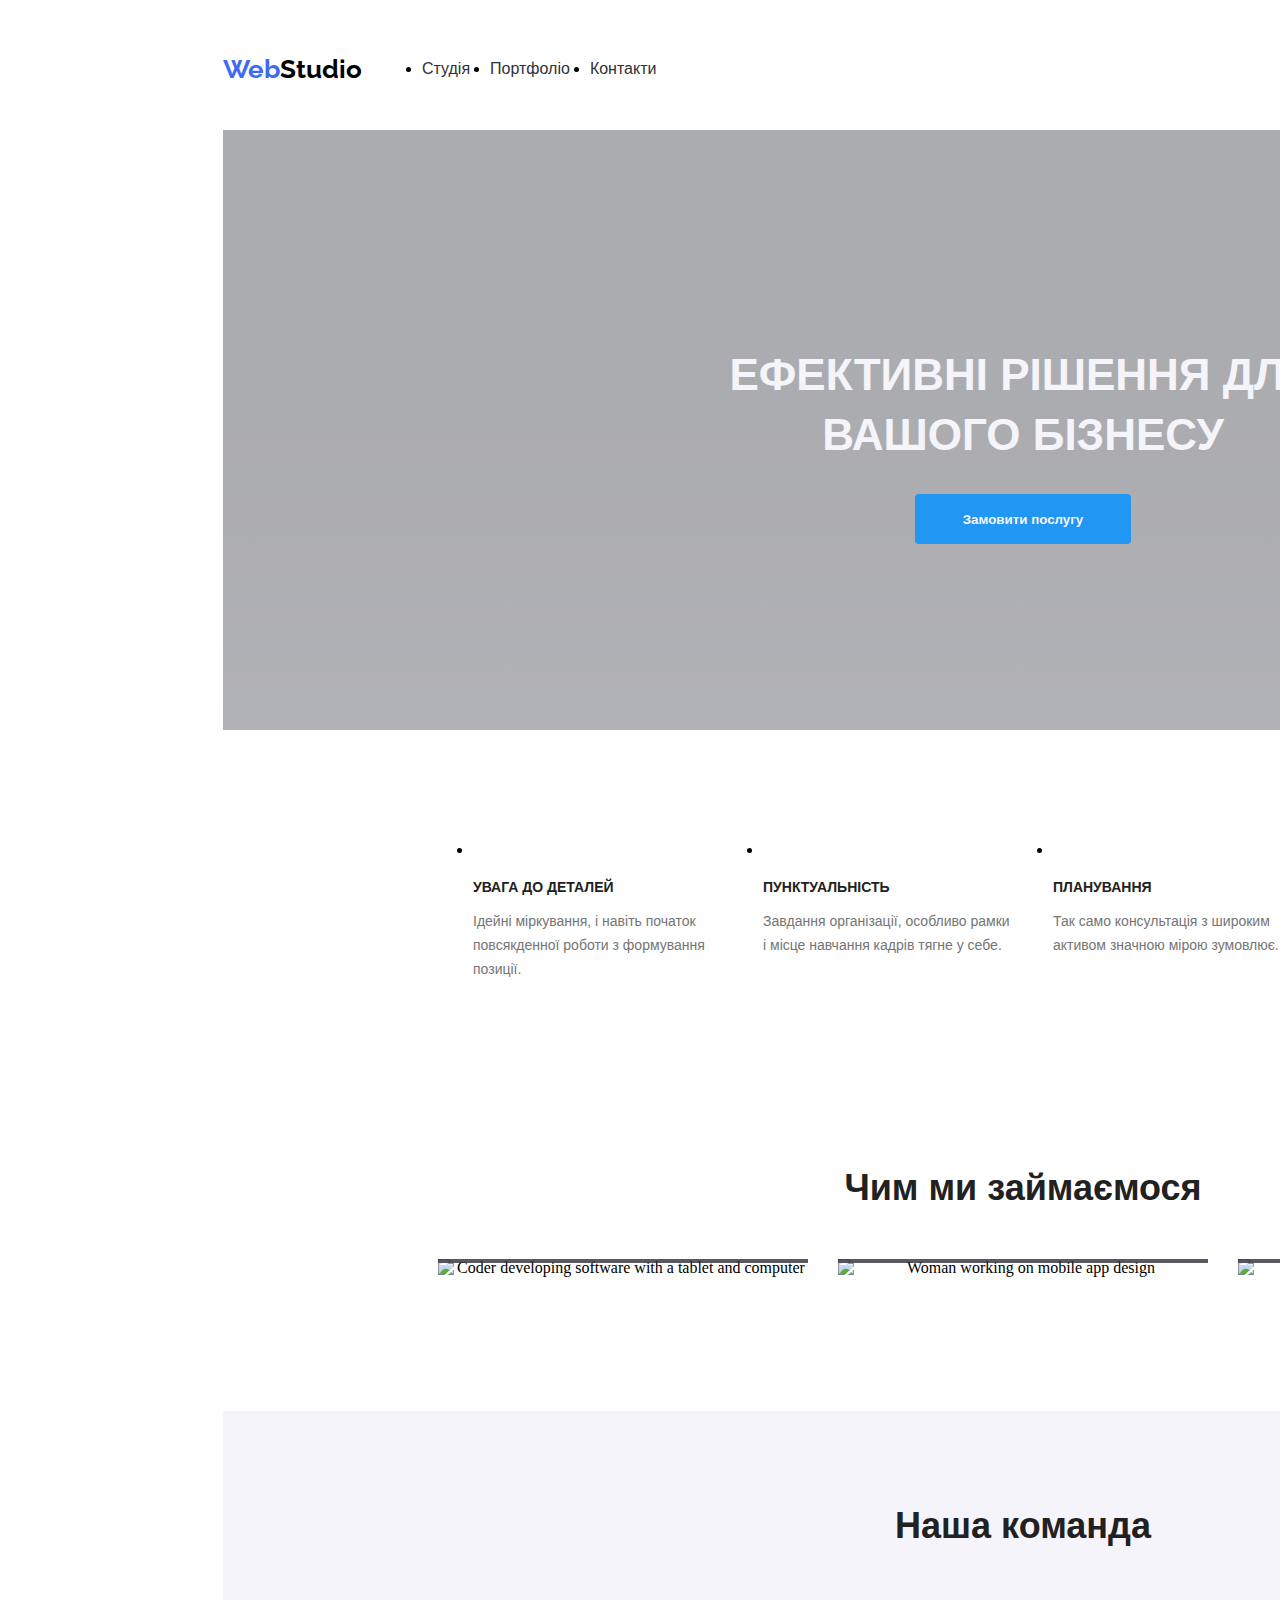
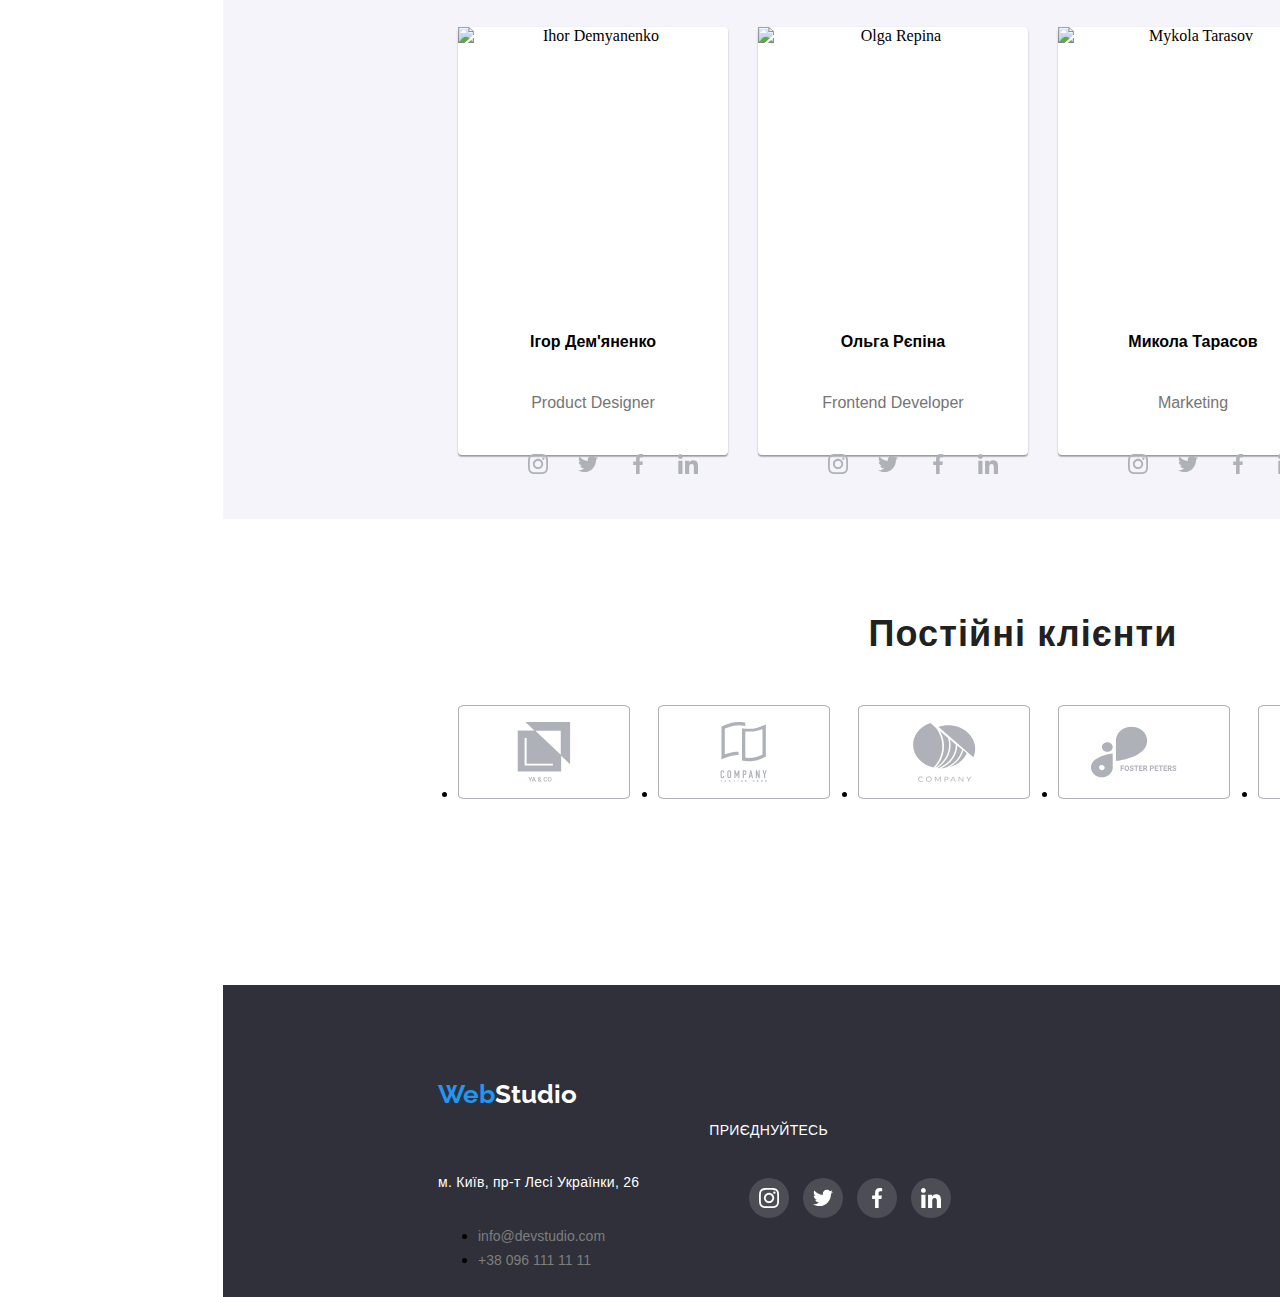
==== commit 181058ef: "WebStudio-14" ====
--- a/index.html
+++ b/index.html
@@ -96,21 +96,32 @@
         <section class="submain">
           <div class="submain-content">
             <h2>Чим ми займаємося</h2>
-            <img
-              src="./images/main/ourwork/ourwork_1.jpg"
-              alt="Coder developing software with a tablet and computer"
-              class="submain-img1"
-            />
-            <img
-              src="./images/main/ourwork/ourwork_2.jpg"
-              alt="Woman working on mobile app design"
-              class="submain-img2"
-            />
-            <img
-              src="./images/main/ourwork/ourwork_3.jpg"
-              alt="Graphic designer working on a color palette"
-              class="submain-img3"
-            />
+            <div class="submain-items">
+              <div class="submain-item">
+                <img
+                  src="./images/main/ourwork/ourwork_1.jpg"
+                  alt="Coder developing software with a tablet and computer"
+                  class="submain-img1"
+                />
+                <p class="submain-label">ДЕСКТОПНІ ДОДАТКИ</p>
+              </div>
+              <div class="submain-item">
+                <img
+                  src="./images/main/ourwork/ourwork_2.jpg"
+                  alt="Woman working on mobile app design"
+                  class="submain-img2"
+                />
+                <p class="submain-label">МОБІЛЬНІ ДОДАТКИ</p>
+              </div>
+              <div class="submain-item">
+                <img
+                  src="./images/main/ourwork/ourwork_3.jpg"
+                  alt="Graphic designer working on a color palette"
+                  class="submain-img3"
+                />
+                <p class="submain-label">ДИЗАЙНЕРСЬКІ РІШЕННЯ</p>
+              </div>
+            </div>
           </div>
         </section>
         <section class="team">
--- a/css/stylesmain.css
+++ b/css/stylesmain.css
@@ -171,29 +171,55 @@
   display: flex;
   justify-content: center;
   align-items: center;
-  }
-
+  padding: 40px 0;
+  }
+  
   .submain-content {
   text-align: center;
   }
-
+  
   .submain h2 {
   font-family: var(--secondary-font);
   font-weight: 700;
-  text-align: center;
   letter-spacing: 3%;
   line-height: auto;
   color: var(--team-h4-color);
   font-size: 36px;
-  display: flex;
-  justify-content: center;
-  margin-bottom: 20px;
-  }
-    
-  .submain img {
-  width: 370px;
-  height: 294px;
-  margin: 20px;
+  margin-bottom: 50px;
+  }
+  
+  .submain-items {
+  display: grid;
+  grid-template-columns: repeat(3, 370px);
+  column-gap: 30px;
+  }
+  
+  .submain-item {
+  position: relative;
+  overflow: hidden;
+  text-align: center;
+  text-wrap: nowrap;
+  }
+  
+  .submain-item img {
+  display: block;
+  width: 100%;
+  height: auto;
+  max-width: 370px;
+  max-height: 294px;
+  }
+  
+  .submain-label {
+  position: absolute;
+  bottom: 0;
+  padding: 27px 0;
+  width: 100%;
+  font-family: var(--secondary-font);
+  font-weight: 700;
+  font-size: 14px;
+  letter-spacing: 3%;
+  color: var(--footer-p-color);
+  background-color: #2f303acd;
   }
 
   .team {
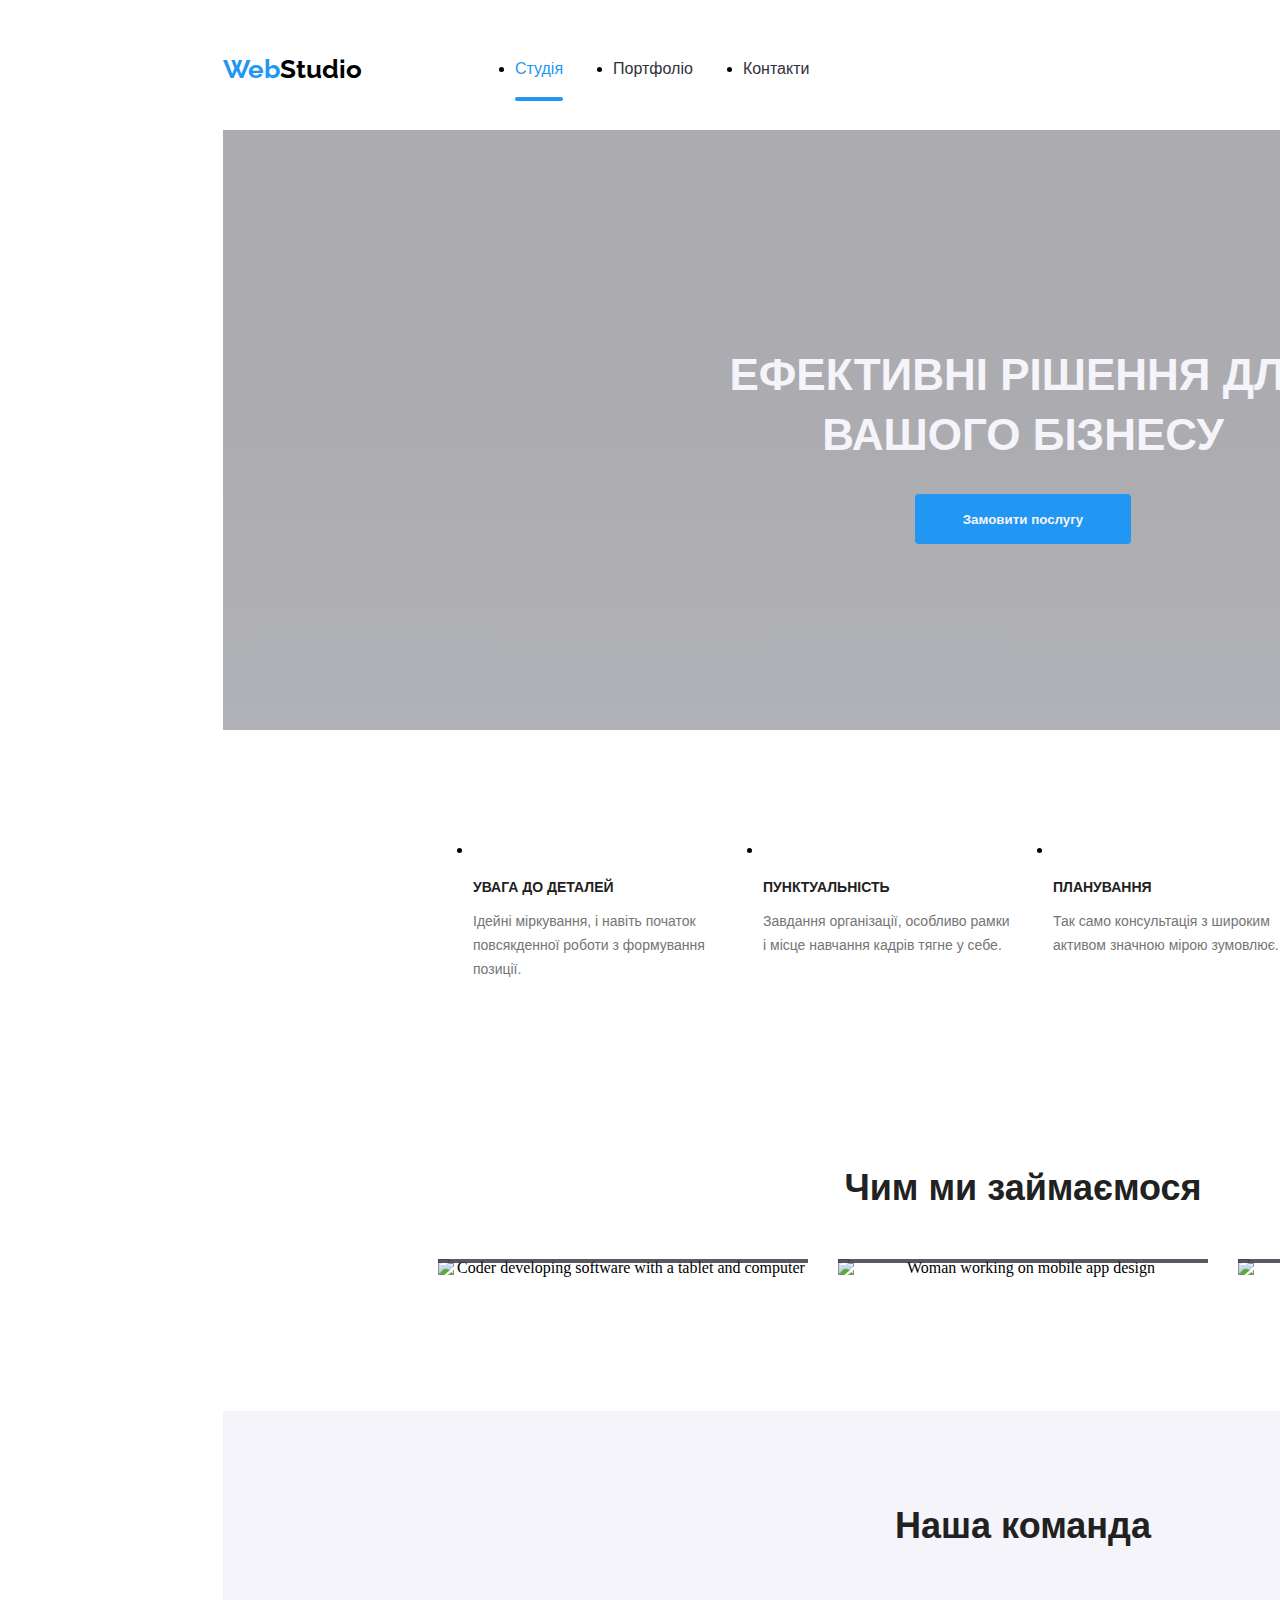
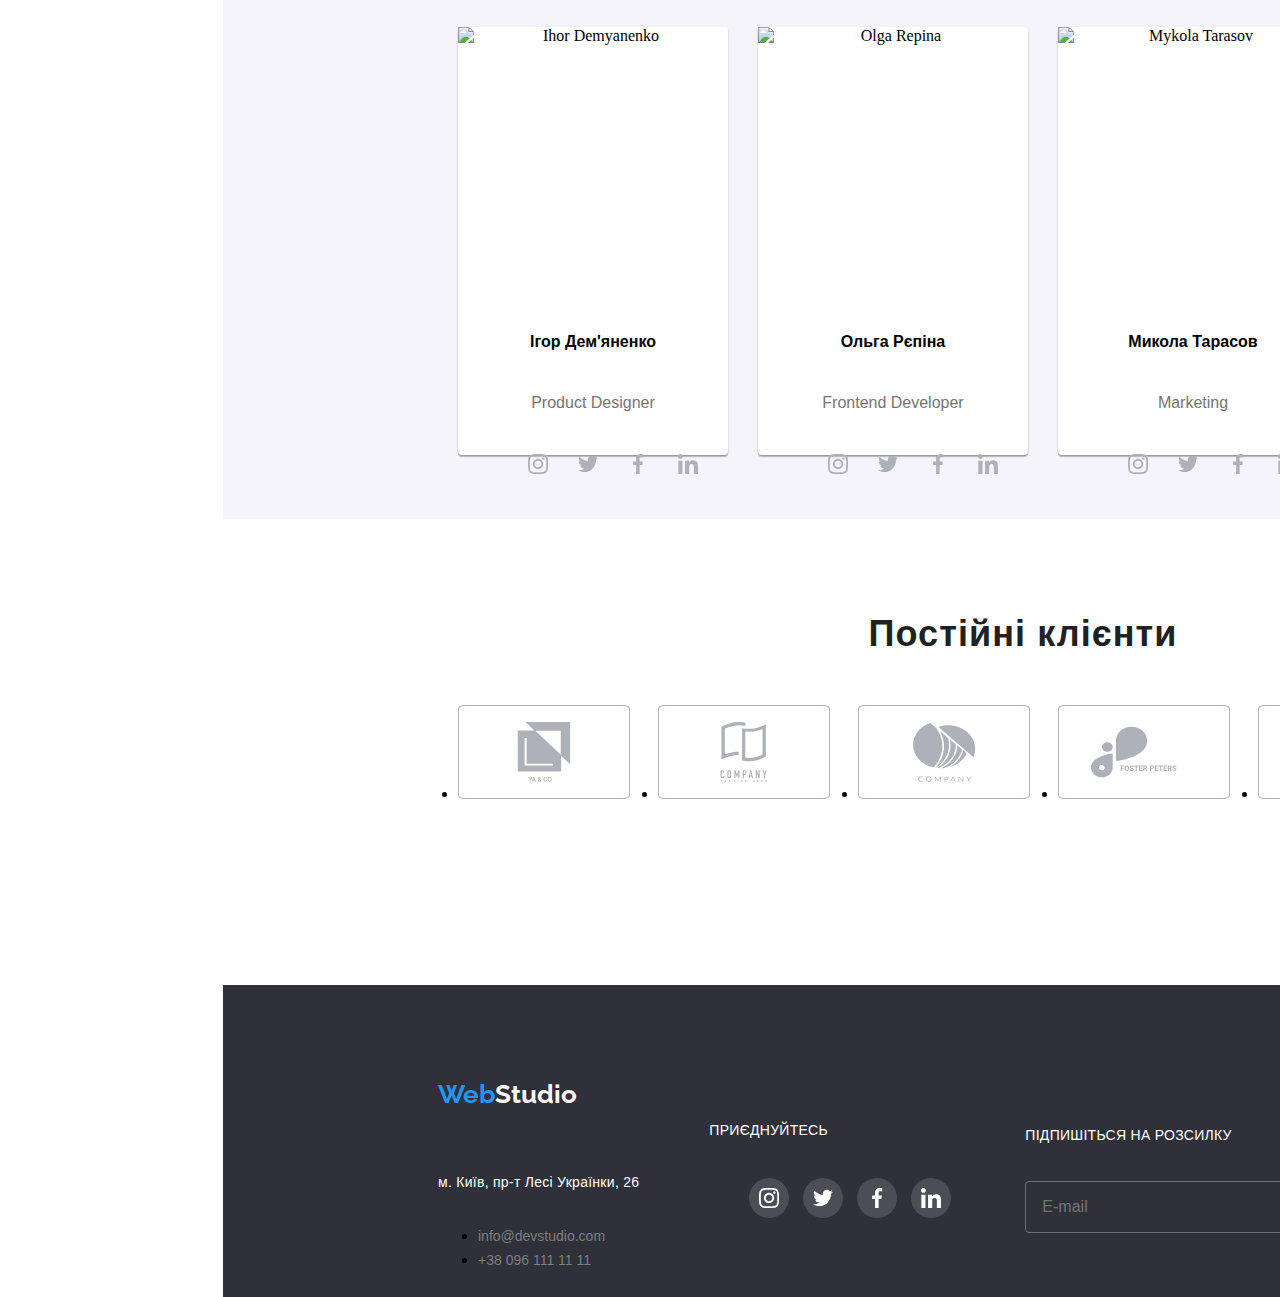
==== commit f88d4bdf: "WebStudio-17" ====
--- a/index.html
+++ b/index.html
@@ -1,5 +1,5 @@
 <!DOCTYPE html>
-<html lang="en">
+<html lang="ua">
   <head>
     <meta charset="UTF-8" />
     <meta name="viewport" content="width=device-width, initial-scale=1.0" />
@@ -22,12 +22,14 @@
     <div class="container">
       <header class="header">
         <h3 class="title-profil" style="color: rgb(0, 0, 0)">
-          <span class="title-profil" style="color: rgb(62, 107, 241)">Web</span
+          <span class="title-profil" style="color: rgb(33, 150, 243)">Web</span
           >Studio
         </h3>
         <nav class="links-nav-profile">
           <ul class="left-links">
-            <li class="link-left"><a href="./index.html">Студія</a></li>
+            <li class="link-left">
+              <a href="./index.html" class="active">Студія</a>
+            </li>
             <li class="link-left"><a href="./portfolio.html">Портфоліо</a></li>
             <li class="link-left"><a href="#">Контакти</a></li>
           </ul>
@@ -57,7 +59,56 @@
             ЕФЕКТИВНІ РІШЕННЯ ДЛЯ <br />
             ВАШОГО БІЗНЕСУ
           </h1>
-          <button type="button">Замовити послугу</button>
+          <button data-modal-open>Замовити послугу</button>
+        </section>
+        <section class="modal-backdrop is-hidden" data-modal>
+          <div class="modal-window">
+            <button class="close-btn" data-modal-close>×</button>
+            <h2>Залиште свої дані, ми вам передзвонимо</h2>
+            <form>
+              <div class="input-group">
+                <label for="name" class="input-label">Ім'я</label>
+                <div class="input-wrapper">
+                  <svg class="contact-icon" width="16" height="16">
+                    <use href="./SVG/icons/symbol-defs.svg#contact"></use>
+                  </svg>
+                  <input type="text" id="name" />
+                </div>
+              </div>
+
+              <div class="input-group">
+                <label for="phone" class="input-label">Телефон</label>
+                <div class="input-wrapper">
+                  <svg class="contact-icon" width="16" height="16">
+                    <use href="./SVG/icons/symbol-defs.svg#telephone"></use>
+                  </svg>
+                  <input type="tel" id="phone" />
+                </div>
+              </div>
+
+              <div class="input-group">
+                <label for="email" class="input-label">Пошта</label>
+                <div class="input-wrapper">
+                  <svg class="contact-icon" width="16" height="16">
+                    <use href="./SVG/icons/symbol-defs.svg#envelope-2"></use>
+                  </svg>
+                  <input type="email" id="email" />
+                </div>
+              </div>
+
+              <label for="comment">Коментар</label>
+              <textarea id="comment" placeholder="Введіть текст"></textarea>
+
+              <div class="checkbox-container">
+                <input type="checkbox" id="agreement" />
+                <label for="agreement"
+                  >Погоджуюся з розсилкою та приймаю
+                  <a href="#">Умови договору</a>
+                </label>
+              </div>
+              <button type="submit">Відправити</button>
+            </form>
+          </div>
         </section>
         <section class="main">
           <ul class="main-ul">
@@ -269,7 +320,7 @@
             <li><a href="#" class="li-footer">+38 096 111 11 11</a></li>
           </ul>
         </div>
-        <div class="footer-right">
+        <div class="footer-center">
           <p class="contactus-title">ПРИЄДНУЙТЕСЬ</p>
           <ul class="contactus-list">
             <li class="contactus-item">
@@ -294,7 +345,24 @@
             </li>
           </ul>
         </div>
+        <div class="footer-right">
+          <div class="left-column">
+            <p class="spreading-title">ПІДПИШІТЬСЯ НА РОЗСИЛКУ</p>
+            <form class="footer-form">
+              <label for="email"></label>
+              <input type="email" id="email" placeholder="E-mail" />
+            </form>
+          </div>
+          <div class="right-column">
+            <button type="submit">
+              Підписатися<svg class="footer-icon" width="24" height="24">
+                <use href="./SVG/icons/symbol-defs.svg#send"></use>
+              </svg>
+            </button>
+          </div>
+        </div>
       </footer>
     </div>
+    <script src="./js/modal.js"></script>
   </body>
 </html>
--- a/css/stylesmain.css
+++ b/css/stylesmain.css
@@ -28,6 +28,7 @@
   font-weight: 700;
   font-size: 26px;
   display: flex;
+  margin-right: 93px;
   }
 
   .header .links-nav-profile {
@@ -45,6 +46,23 @@
 
   .header .left-links {
   margin-left: 20px;
+  }
+
+  .header .left-links .link-left a.active {
+  color: var(--accent-color);
+  position: relative;
+  }
+
+  .header .left-links .link-left a.active::after {
+  content: '';
+  position: absolute;
+  left: 0;
+  right: 0;
+  height: 4px;
+  background-color: var(--accent-color);
+  border-radius: 2px;
+  bottom: -20px;
+  transform: translateY(100%);
   }
 
   .header .right-links {
@@ -55,7 +73,7 @@
   .header li {
   font-family: var(--secondary-font);
   font-weight: 500;
-  margin-right: 20px;
+  margin-right: 50px;
   }
 
   .header li a {
@@ -106,7 +124,170 @@
   }
 
   .hero button:hover {
-  background: linear-gradient(135deg, #2db3bd, #5179d0);
+  background: transparent;
+  border: 1px solid #ffffff;
+  transition: 0.3s;
+  cursor: pointer;
+  }
+  
+  .modal-backdrop.is-hidden {
+  display: none;
+  visibility: hidden;
+  opacity: 0;
+  pointer-events: none;
+  }
+  
+  .modal-backdrop {
+  display: flex;
+  position: fixed;
+  top: 0;
+  left: 0;
+  width: 100%;
+  height: 100%;
+  justify-content: center;
+  align-items: center;
+  background-color: rgba(0, 0, 0, 0.2);
+  z-index: 1;
+  }
+  
+  .modal-window {
+  background-color: white;
+  padding: 20px;
+  width: 528px;
+  height: 581px;
+  padding: 40px;
+  border-radius: 4px;
+  position: relative;
+  box-shadow: 0px 4px 4px 0px rgba(0, 0, 0, 0.25);
+  text-align: center;
+  }
+  
+  .modal-window h2 {
+  font-family: var(--secondary-font);
+  font-weight: 700;
+  font-size: 20px;
+  margin-bottom: 12px;
+  }
+  
+  .modal-window label {
+  font-family: var(--secondary-font);
+  font-weight: 400;
+  font-size: 12px;
+  color: var(--paragraph-color);
+  display: block;
+  margin-bottom: 4px;
+  text-align: left;
+  }
+  
+  .modal-window input, .modal-window textarea {
+  font-family: var(--secondary-font);
+  font-weight: 400;
+  font-size: 12px;
+  width: 100%;
+  margin-bottom: 10px;
+  border: 1px solid #ccc;
+  border-radius: 4px;
+  }
+
+  .modal-window input:focus, 
+  .modal-window textarea:focus {
+  border-color: var(--accent-color);
+  outline: none;
+  cursor: pointer;
+  }
+
+  .input-wrapper:focus-within .contact-icon {
+  fill: var(--accent-color);
+  }
+
+  .modal-window input {
+  height: 40px;
+  }
+
+  .input-wrapper {
+  position: relative;
+  display: flex;
+  align-items: center;
+  }
+
+  .contact-icon {
+  position: absolute;
+  padding: 12px;
+  }
+
+  .input-wrapper input {
+  padding-left: 35px;
+  }
+
+  .modal-window textarea {
+  resize: vertical;
+  height: 150px;
+  padding: 12px;
+  resize: none;
+  box-sizing: border-box;
+  }
+  
+  .checkbox-container {
+  display: flex;
+  align-items: center;
+  text-align: left;
+  margin-top: 20px;
+  margin-bottom: 30px;
+  }
+
+  .checkbox-container input[type="checkbox"] {
+  width: 16px;
+  height: 15px;
+  margin-right: 8px;
+  cursor: pointer;
+  accent-color: var(--accent-color);
+  }
+
+  .checkbox-container label {
+  font-family: var(--secondary-font);
+  font-weight: 400;
+  font-size: 14px;
+  }
+  
+  .checkbox-container a {
+  color: var(--accent-color);
+  }
+  
+  .modal-window button[type="submit"] {
+  background-color: var(--accent-color);
+  color: white;
+  border: none;
+  border-radius: 5px;
+  padding: 10px;
+  width: 200px;
+  height: 58px;
+  box-shadow: 0px 4px 4px 0px rgba(0, 0, 0, 0.12);
+  cursor: pointer;
+  font-family: var(--secondary-font);
+  font-weight: 700;
+  font-size: 16px;
+  }
+
+  .modal-window button[type="submit"]:hover{
+  background-color: #ffffff;
+  border: solid 1px #2196F3;
+  color: #212121;
+  transition: 0.3s;
+  }
+  
+  .close-btn {
+  position: absolute;
+  top: 8px;
+  right: 8px;
+  color: #000000;
+  background: none;
+  border: solid 1px rgba(0, 0, 0, 0.1);
+  border-radius: 50%;
+  font-size: 18px;
+  }
+
+  .close-btn:hover {
+  color: var(--accent-color);
   cursor: pointer;
   }
 
@@ -400,7 +581,7 @@
   transition: 0.3s ease;
   }
   
-  .footer-right {
+  .footer-center {
   padding-left: 70px;
   }
 
@@ -435,4 +616,62 @@
   background-color:var(--accent-color);
   border-radius: 50%;
   cursor: pointer;
+  }
+
+  .footer-right {
+  display: flex;
+  padding-left: 70px;
+  }
+
+  .spreading-title {
+  font-family: var(--secondary-font);
+  font-weight: 700;
+  font-size: 14px;
+  color: #ffffff;
+  padding-bottom: 20px;
+  }
+
+  .footer-form input {
+  all: unset;
+  font-family: var(--secondary-font);
+  font-weight: 400;
+  font-size: 16px;
+  width: 358px;
+  height: 50px;
+  padding-left: 16px;
+  border: 1px solid rgb(255, 255, 255, 0.3);
+  background-color: transparent;
+  border-radius: 4px;
+  }
+
+  .right-column {
+  display: flex;
+  align-items: flex-end;
+  padding-left: 20px;
+  }
+
+  .right-column button {
+  display: flex;
+  justify-content: center;
+  align-items: center;
+  width: 200px;
+  height: 50px;
+  font-family: var(--secondary-font);
+  font-weight: 700;
+  font-size: 16px;
+  letter-spacing: 6%;
+  color: #fff;
+  background-color: var(--accent-color);
+  border-radius: 4px;
+  }
+
+  .footer-icon {
+  fill: #fff;
+  padding-left: 10px;
+  }
+
+  .right-column button:hover {
+  background-color: transparent;
+  border: 1px solid #ffffff;
+  transition: 0.3s;
   }